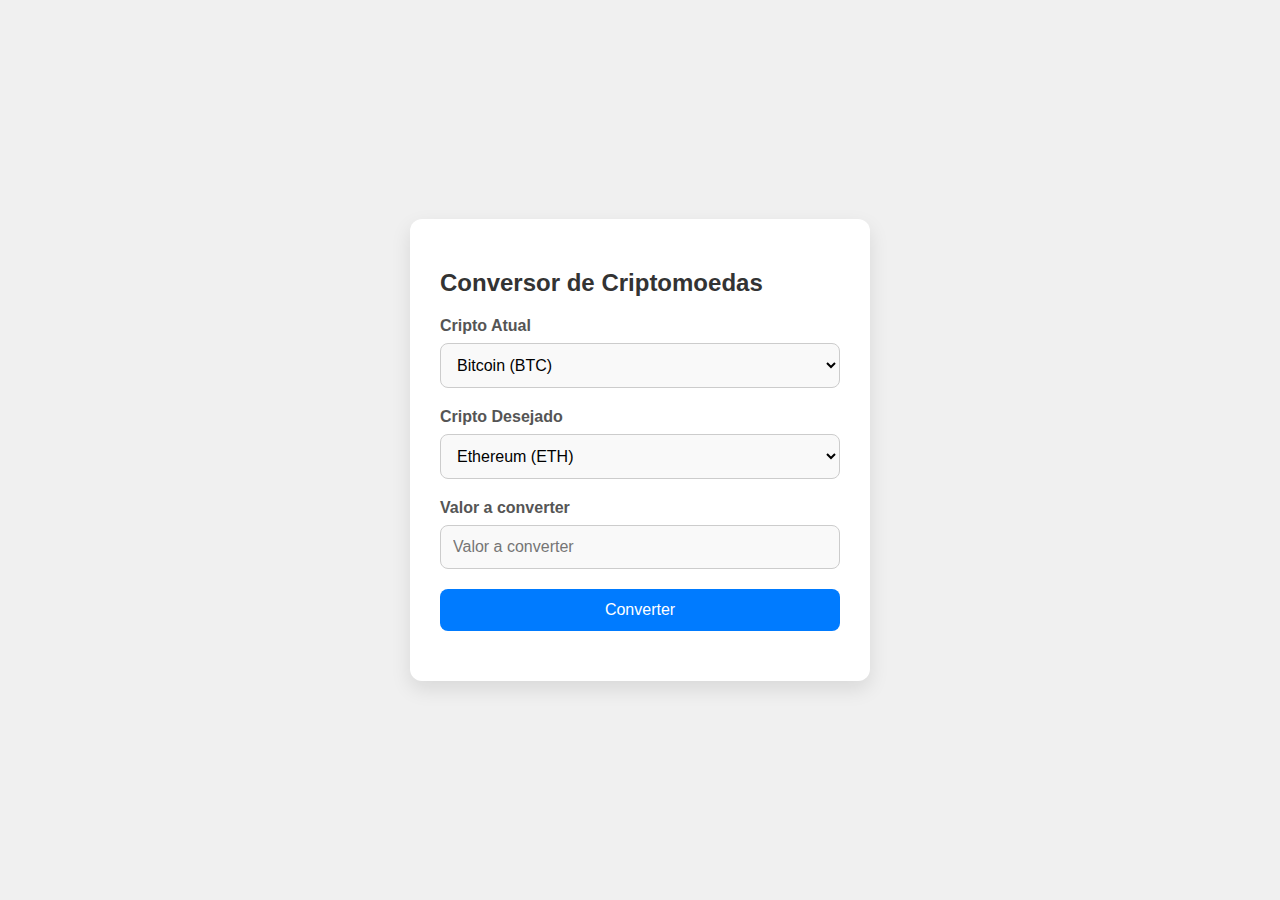
==== app/index.html @ 617fa934 "First Commit" ====
<!DOCTYPE html>
<html lang="pt-BR">
<head>
    <meta charset="UTF-8">
    <meta name="viewport" content="width=device-width, initial-scale=1.0">
    <title>Conversor de Criptomoedas</title>
    <link rel="stylesheet" href="style.css">
</head>
<body>

    <div class="container">
        <h2>Conversor de Criptomoedas</h2>

        <!-- Selecionar moeda de origem com o título "Cripto Atual" -->
        <div class="form-group">
            <label for="fromCurrency">Cripto Atual</label>
            <select id="fromCurrency">
                <option value="bitcoin">Bitcoin (BTC)</option>
                <option value="ethereum">Ethereum (ETH)</option>
            </select>
        </div>

        <!-- Selecionar moeda de destino com o título "Cripto Desejado" -->
        <div class="form-group">
            <label for="toCurrency">Cripto Desejado</label>
            <select id="toCurrency">
                <option value="ethereum">Ethereum (ETH)</option>
                <option value="bitcoin">Bitcoin (BTC)</option>
            </select>
        </div>

        <!-- Campo para o valor -->
        <div class="form-group">
            <label for="amount">Valor a converter</label>
            <input type="number" id="amount" placeholder="Valor a converter" step="0.0001">
        </div>

        <!-- Botão de conversão -->
        <button onclick="convert()">Converter</button>

        <!-- Área de resultado -->
        <h3 id="result"></h3>
    </div>

    <script src="script.js"></script>

</body>
</html>
---- app/style.css ----
body {
    font-family: 'Arial', sans-serif;
    background-color: #f0f0f0;
    display: flex;
    justify-content: center;
    align-items: center;
    height: 100vh;
    margin: 0;
}

.container {
    background-color: white;
    padding: 30px;
    border-radius: 12px;
    box-shadow: 0 8px 20px rgba(0, 0, 0, 0.1);
    max-width: 400px;
    width: 100%;
}

h2 {
    margin-bottom: 20px;
    color: #333;
}

.form-group {
    margin-bottom: 20px;
    display: flex;
    flex-direction: column;
    align-items: flex-start;
}

label {
    margin-bottom: 8px;
    font-weight: bold;
    color: #555;
}

select, input {
    padding: 12px;
    width: 100%;
    border-radius: 8px;
    border: 1px solid #ccc;
    font-size: 16px;
    background-color: #f9f9f9;
    box-sizing: border-box;
    transition: all 0.3s ease;
}

select:focus, input:focus {
    outline: none;
    border-color: #007BFF;
    background-color: #fff;
}

button {
    padding: 12px;
    width: 100%;
    background-color: #007BFF;
    color: white;
    border: none;
    border-radius: 8px;
    font-size: 16px;
    cursor: pointer;
    transition: background-color 0.3s ease;
}

button:hover {
    background-color: #0056b3;
}

#result {
    margin-top: 20px;
    font-size: 18px;
    color: #333;
}
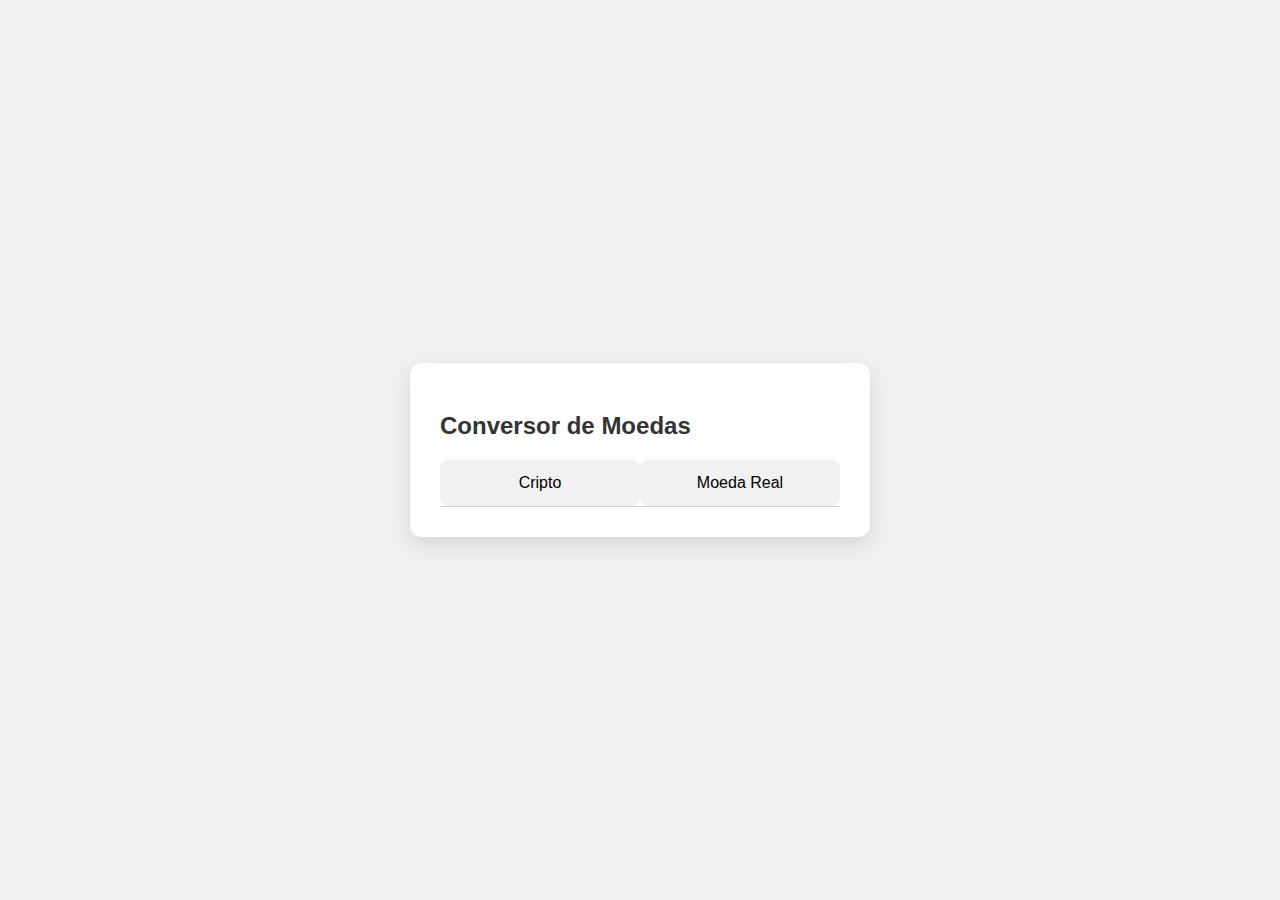
==== commit 69199653: "Adiciona moedas reais" ====
--- a/app/index.html
+++ b/app/index.html
@@ -3,46 +3,80 @@
 <head>
     <meta charset="UTF-8">
     <meta name="viewport" content="width=device-width, initial-scale=1.0">
-    <title>Conversor de Criptomoedas</title>
+    <title>Conversor de Moedas</title>
     <link rel="stylesheet" href="style.css">
 </head>
 <body>
 
     <div class="container">
-        <h2>Conversor de Criptomoedas</h2>
+        <h2>Conversor de Moedas</h2>
 
-        <!-- Selecionar moeda de origem com o título "Cripto Atual" -->
-        <div class="form-group">
-            <label for="fromCurrency">Cripto Atual</label>
-            <select id="fromCurrency">
-                <option value="bitcoin">Bitcoin (BTC)</option>
-                <option value="ethereum">Ethereum (ETH)</option>
-            </select>
+        <!-- Abas para selecionar Cripto ou Moeda Real -->
+        <div class="tabs">
+            <button class="tablinks" onclick="openTab(event, 'Cripto')" id="defaultOpen">Cripto</button>
+            <button class="tablinks" onclick="openTab(event, 'MoedaReal')">Moeda Real</button>
         </div>
 
-        <!-- Selecionar moeda de destino com o título "Cripto Desejado" -->
-        <div class="form-group">
-            <label for="toCurrency">Cripto Desejado</label>
-            <select id="toCurrency">
-                <option value="ethereum">Ethereum (ETH)</option>
-                <option value="bitcoin">Bitcoin (BTC)</option>
-            </select>
+        <!-- Conteúdo da aba Cripto -->
+        <div id="Cripto" class="tabcontent">
+            <h3>Conversão de Criptomoedas</h3>
+            <div class="form-group">
+                <label for="fromCurrency">Cripto Atual</label>
+                <select id="fromCurrency">
+                    <option value="bitcoin">Bitcoin (BTC)</option>
+                    <option value="ethereum">Ethereum (ETH)</option>
+                </select>
+            </div>
+
+            <div class="form-group">
+                <label for="toCurrency">Cripto Desejado</label>
+                <select id="toCurrency">
+                    <option value="ethereum">Ethereum (ETH)</option>
+                    <option value="bitcoin">Bitcoin (BTC)</option>
+                </select>
+            </div>
+
+            <div class="form-group">
+                <label for="amount">Valor a converter</label>
+                <input type="number" id="amount" placeholder="Valor a converter" step="0.0001">
+            </div>
+
+            <button onclick="convertCripto()">Converter</button>
+
+            <h3 id="resultCripto"></h3>
         </div>
 
-        <!-- Campo para o valor -->
-        <div class="form-group">
-            <label for="amount">Valor a converter</label>
-            <input type="number" id="amount" placeholder="Valor a converter" step="0.0001">
+        <!-- Conteúdo da aba Moeda Real -->
+        <div id="MoedaReal" class="tabcontent">
+            <h3>Conversão de Moedas Reais</h3>
+            <div class="form-group">
+                <label for="fromCurrencyReal">Moeda Atual</label>
+                <select id="fromCurrencyReal">
+                    <option value="usd">Dólar Americano (USD)</option>
+                    <option value="eur">Euro (EUR)</option>
+                    <option value="brl">Real Brasileiro (BRL)</option>
+                </select>
+            </div>
+
+            <div class="form-group">
+                <label for="toCurrencyReal">Moeda Desejada</label>
+                <select id="toCurrencyReal">
+                    <option value="usd">Dólar Americano (USD)</option>
+                    <option value="eur">Euro (EUR)</option>
+                    <option value="brl">Real Brasileiro (BRL)</option>
+                </select>
+            </div>
+
+            <div class="form-group">
+                <label for="amountReal">Valor a converter</label>
+                <input type="number" id="amountReal" placeholder="Valor a converter" step="0.01">
+            </div>
+
+            <button onclick="convertReal()">Converter</button>
+
+            <h3 id="resultReal"></h3>
         </div>
-
-        <!-- Botão de conversão -->
-        <button onclick="convert()">Converter</button>
-
-        <!-- Área de resultado -->
-        <h3 id="result"></h3>
     </div>
-
     <script src="script.js"></script>
-
 </body>
 </html>
--- a/app/style.css
+++ b/app/style.css
@@ -73,3 +73,39 @@
     font-size: 18px;
     color: #333;
 }
+
+/* Estilizando as abas para que fiquem lado a lado */
+.tabs {
+    display: flex;
+    justify-content: space-between;
+    border-bottom: 1px solid #ccc;
+}
+
+.tablinks {
+    background-color: #f1f1f1;
+    border: none;
+    outline: none;
+    cursor: pointer;
+    padding: 14px 16px;
+    font-size: 16px;
+    transition: 0.3s;
+    flex-grow: 1;
+    text-align: center;
+    color: #000;
+}
+
+
+.tablinks:hover {
+    background-color: #ddd;
+}
+
+.tablinks.active {
+    background-color: #ccc;
+}
+
+.tabcontent {
+    display: none;
+    padding: 20px;
+    border: 1px solid #ccc;
+    border-top: none;
+}
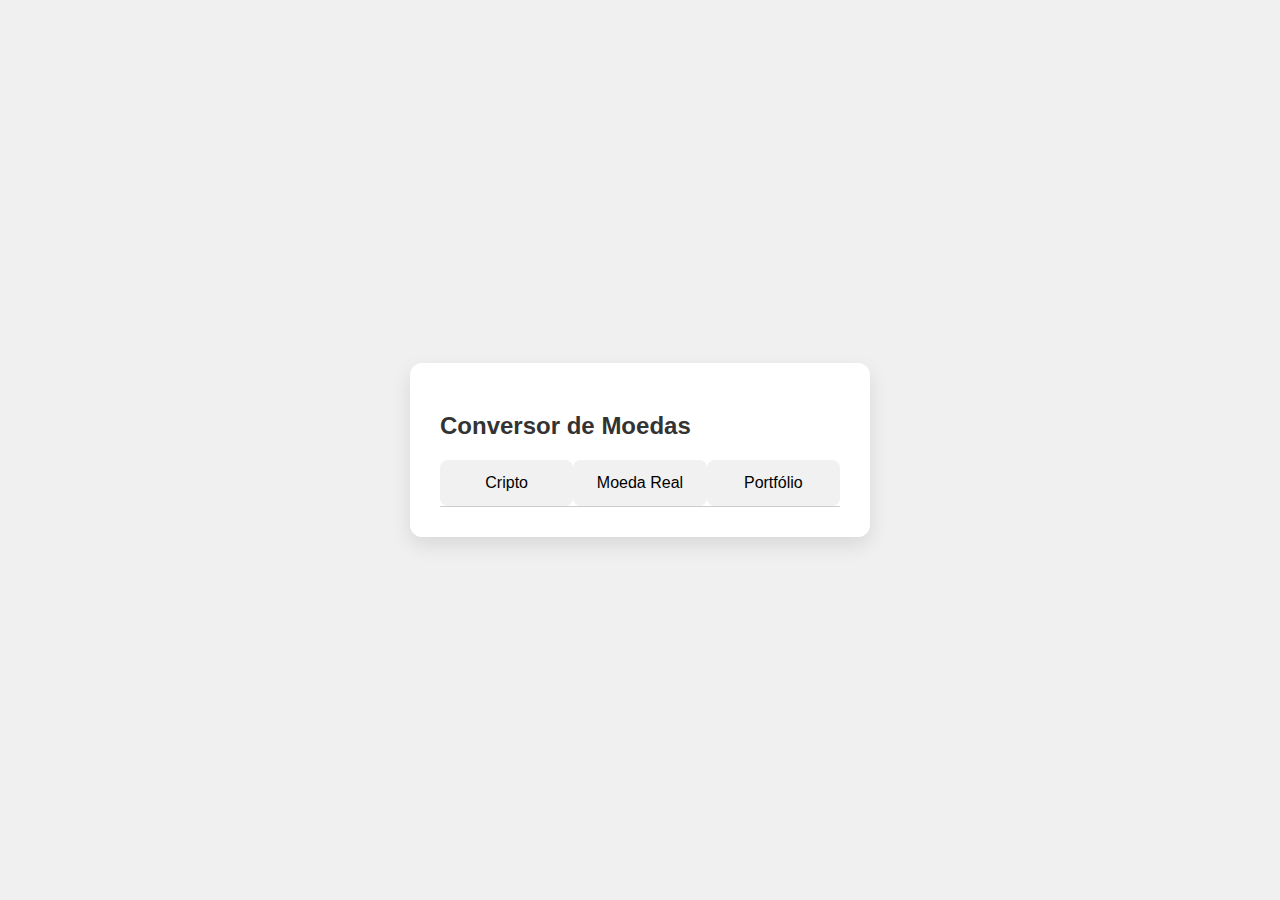
==== commit 60487bdb: "Adiciona aba de Portfólio" ====
--- a/app/index.html
+++ b/app/index.html
@@ -3,7 +3,7 @@
 <head>
     <meta charset="UTF-8">
     <meta name="viewport" content="width=device-width, initial-scale=1.0">
-    <title>Conversor de Moedas</title>
+    <title>EasyCoin</title>
     <link rel="stylesheet" href="style.css">
 </head>
 <body>
@@ -11,10 +11,11 @@
     <div class="container">
         <h2>Conversor de Moedas</h2>
 
-        <!-- Abas para selecionar Cripto ou Moeda Real -->
+        <!-- Abas para selecionar Cripto, Moeda Real ou Portfólio -->
         <div class="tabs">
             <button class="tablinks" onclick="openTab(event, 'Cripto')" id="defaultOpen">Cripto</button>
             <button class="tablinks" onclick="openTab(event, 'MoedaReal')">Moeda Real</button>
+            <button class="tablinks" onclick="openTab(event, 'Portfolio')">Portfólio</button>
         </div>
 
         <!-- Conteúdo da aba Cripto -->
@@ -25,6 +26,8 @@
                 <select id="fromCurrency">
                     <option value="bitcoin">Bitcoin (BTC)</option>
                     <option value="ethereum">Ethereum (ETH)</option>
+                    <option value="litecoin">Litecoin (LTC)</option>
+                    <option value="ripple">Ripple (XRP)</option>
                 </select>
             </div>
 
@@ -33,6 +36,8 @@
                 <select id="toCurrency">
                     <option value="ethereum">Ethereum (ETH)</option>
                     <option value="bitcoin">Bitcoin (BTC)</option>
+                    <option value="litecoin">Litecoin (LTC)</option>
+                    <option value="ripple">Ripple (XRP)</option>
                 </select>
             </div>
 
@@ -76,7 +81,36 @@
 
             <h3 id="resultReal"></h3>
         </div>
+
+        <!-- Conteúdo da aba Portfólio -->
+        <div id="Portfolio" class="tabcontent">
+            <h3>Rastreador de Portfólio</h3>
+
+            <form id="portfolio-form">
+                <div class="form-group">
+                    <label for="crypto-type">Criptomoeda:</label>
+                    <select id="crypto-type">
+                        <option value="BTC">Bitcoin (BTC)</option>
+                        <option value="ETH">Ethereum (ETH)</option>
+                        <option value="LTC">Litecoin (LTC)</option>
+                        <option value="XRP">Ripple (XRP)</option>
+                    </select>
+                </div>
+
+                <div class="form-group">
+                    <label for="crypto-amount">Quantidade:</label>
+                    <input type="number" id="crypto-amount" placeholder="Digite a quantidade" step="0.0001">
+                </div>
+
+                <button type="button" onclick="addHolding()">Adicionar ao Portfólio</button>
+            </form>
+
+            <div id="portfolio-list">
+                <!-- Lista de portfólio -->
+            </div>
+        </div>
     </div>
+
     <script src="script.js"></script>
 </body>
 </html>
--- a/app/style.css
+++ b/app/style.css
@@ -109,3 +109,151 @@
     border: 1px solid #ccc;
     border-top: none;
 }
+
+/* Estilo para o contêiner do portfólio */
+#portfolio-list {
+    width: 100%; /* Garante que a lista ocupe a largura total do contêiner pai */
+    max-width: 300px; /* Ajuste conforme o tamanho do botão "Adicionar ao Portfólio" */
+    margin: 0 auto; /* Centraliza a lista */
+}
+
+/* Estilo para os itens do portfólio */
+.portfolio-item {
+    display: flex;
+    justify-content: space-between;
+    align-items: center;
+    padding: 5px;
+    border-bottom: 1px solid #ccc;
+    margin-bottom: 5px;
+    width: 100%; /* Garante que o item ocupe toda a largura disponível */
+}
+
+/* Estilo para os itens do portfólio */
+.portfolio-item {
+    display: flex;
+    justify-content: space-between;
+    align-items: center;
+    padding: 5px;
+    border-bottom: 1px solid #ccc;
+    margin-bottom: 5px;
+    width: 100%; /* Garante que o item ocupe a largura total */
+}
+
+/* Estilo para o botão de remover */
+.remove-btn {
+    background-color: #ff4d4d;
+    color: white;
+    border: none;
+    padding: 5px 10px;
+    cursor: pointer;
+    font-size: 14px;
+    border-radius: 4px;
+    width: auto; /* Define um tamanho automático para evitar que ele fique esticado */
+    min-width: 80px; /* Define um tamanho mínimo, para o botão não ficar muito pequeno */
+}
+
+/* Estilo para o botão de remover */
+.remove-btn {
+    background-color: #ff4d4d;
+    color: white;
+    border: none;
+    padding: 3px 6px; /* Menor padding para diminuir o tamanho */
+    cursor: pointer;
+    font-size: 12px; /* Diminuindo o tamanho da fonte */
+    border-radius: 4px;
+    width: auto;
+    min-width: 60px; /* Define uma largura mínima */
+    margin-left: 5px;
+}
+
+.remove-btn:hover {
+    background-color: #ff1a1a;
+}
+
+/* Estilo para o botão de ver conversão */
+.view-btn {
+    background-color: #4CAF50;
+    color: white;
+    border: none;
+    padding: 3px 6px; /* Menor padding para diminuir o tamanho */
+    cursor: pointer;
+    font-size: 12px; /* Diminuindo o tamanho da fonte */
+    border-radius: 4px;
+    width: auto;
+    min-width: 60px; /* Define uma largura mínima */
+    margin-left: 5px;
+}
+
+.view-btn:hover {
+    background-color: #45a049;
+}
+
+.portfolio-item {
+    display: flex;
+    flex-direction: column;  /* Garante que os itens fiquem em uma coluna */
+    align-items: flex-start; /* Alinha o conteúdo à esquerda */
+    margin-bottom: 20px;     /* Adiciona um espaço entre os itens do portfólio */
+}
+
+.portfolio-item > span {
+    font-size: 16px;
+    font-weight: bold;
+    margin-bottom: 10px;
+}
+
+.button-group {
+    display: flex;
+    gap: 10px; /* Espaçamento entre os botões */
+    margin-bottom: 10px; /* Espaço entre os botões e os resultados */
+}
+
+button.remove-btn, button.view-btn {
+    padding: 5px 10px;
+    border-radius: 4px;
+    cursor: pointer;
+    border: none;
+}
+
+button.remove-btn {
+    background-color: #ff4d4d;
+    color: white;
+}
+
+button.view-btn {
+    background-color: #4CAF50;
+    color: white;
+}
+
+button.view-btn:hover, button.remove-btn:hover {
+    opacity: 0.9;
+}
+
+.conversion-results {
+    font-size: 16px;          /* Aumenta o tamanho do texto */
+    color: #000;              /* Usa uma cor mais escura para o texto */
+    margin-top: 10px;
+    background-color: #f9f9f9; /* Cor de fundo suave */
+    padding: 15px;            /* Aumenta o espaçamento interno */
+    border-radius: 5px;
+    width: 100%; /* Ocupa toda a largura do contêiner */
+    box-shadow: 0 4px 8px rgba(0, 0, 0, 0.1); /* Adiciona sombra suave para dar destaque */
+    line-height: 1.5;         /* Aumenta o espaçamento entre as linhas */
+}
+
+.conversion-results p {
+    margin: 0 0 10px;         /* Ajusta a margem entre os parágrafos */
+    font-weight: 600;         /* Torna o texto mais grosso */
+    color: #222;              /* Usa um tom de texto escuro */
+}
+
+.conversion-results p span.unit {
+    color: #007bff;           /* Cor azul para destacar as unidades (ex: bitcoin, ethereum) */
+    font-weight: bold;        /* Deixa as unidades em negrito */
+}
+
+h4 {
+    font-size: 18px;
+    font-weight: bold;
+    margin-bottom: 10px;
+    color: #000;
+}
